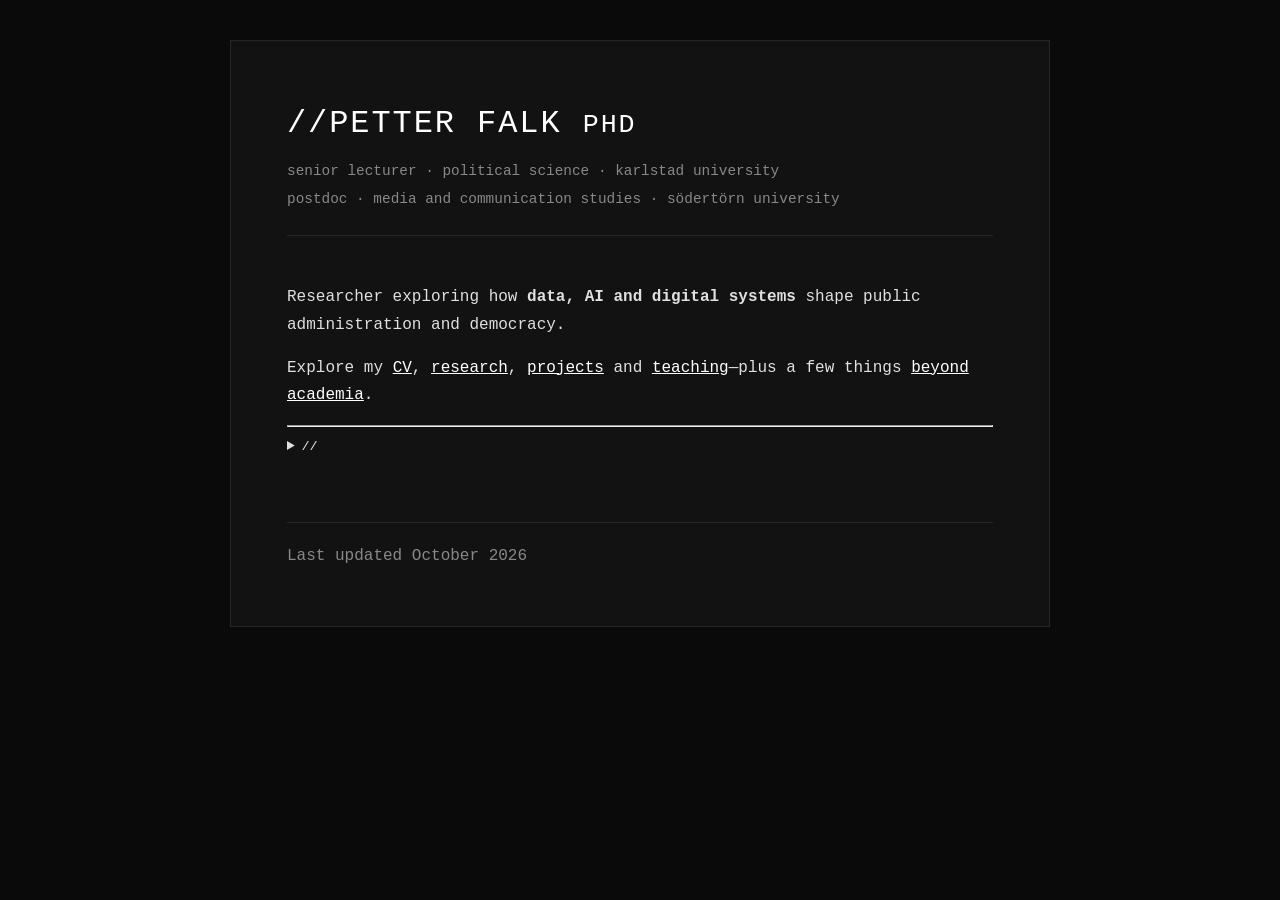
==== index.html @ 9364bfbf "Change summary text in index.html" ====
<!DOCTYPE html>
<html lang="en">
<head>
  <meta charset="UTF-8">
  <meta name="viewport" content="width=device-width, initial-scale=1">
  <title>Petter Falk</title>
  <link rel="stylesheet" href="style.css">
</head>
<body>
  <div class="container">

    <header>
      <h1>//Petter Falk <small class="degree">PhD</small></h1>
      <p>senior lecturer · political science · karlstad university</p>
      <p>postdoc · media and communication studies · södertörn university</p>
    </header>


    <div class="intro">
      <p>Researcher exploring how <strong>data, AI and digital systems</strong> shape public administration and democracy.</p>
      <p>Explore my <a href="cv.html">CV</a>, <a href="research.html">research</a>, <a href="projects.html">projects</a> and <a href="teaching.html">teaching</a>—plus a few things <a href="stuff.html">beyond academia</a>.</p>
    </div>

    <hr class="section-divider">

<details class="quote-reveal">
  <summary>//</summary>

  <blockquote class="quote">
   <p>I've always been the best<br>
    At sabotaging my success<br>
    Just when the target is in place<br>
    The gun explodes into my face</p>
  <cite>— <a href="https://www.youtube.com/watch?v=oAOV9drYVBA" target="_blank" rel="noopener">Ed Harcourt</a></cite>
  </blockquote>
</details>




    <footer>Last updated October 2026</footer>
  </div>
</body>
</html>
---- style.css ----
.quote-reveal summary {
  font-size: 0.85rem;
}/* ============
   CV – Gôtt mörkt tema
   ============ */

:root {
  --bg: #0a0a0a;
  --surface: #121212;
  --surface-2: #1a1a1a;
  --text: #e0e0e0;
  --muted: #888888;
  --accent: #d0d0d0;
  --border: #262626;
}

* { box-sizing: border-box; }

body {
  margin: 0;
  font-family: "Letter Gothic", "Letter Gothic Std", "Courier New", monospace;
  background: var(--bg);
  color: var(--text);
  line-height: 1.7;
  -webkit-font-smoothing: antialiased;
}

.container {
  max-width: 820px;
  margin: 40px auto;
  padding: 56px;
  background: var(--surface);
  border: 1px solid var(--border);
}

header {
  padding-bottom: 24px;
  margin-bottom: 48px;
  border-bottom: 1px solid var(--border);
}
h1 {
  margin: 0 0 8px;
  font-size: 2rem;
  font-weight: 400;
  letter-spacing: 0.06em;
  text-transform: uppercase;
  color: #ffffff;
}
header p { margin: 3px 0 0; color: var(--muted); font-size: 0.9rem; }

h2 {
  font-size: 1rem;
  font-weight: 700;
  text-transform: uppercase;
  letter-spacing: 0.15em;
  color: #ffffff;
  margin: 56px 0 20px;
  padding-bottom: 10px;
  border-bottom: 2px solid #e0e0e0;
}

a { color: #ffffff; text-decoration: underline; }
a:visited { color: #ffffff; }
a:hover { color: #e0e0e0; }

.entry {
  padding: 14px 0;
  margin-bottom: 8px;
  border-bottom: 1px solid var(--border);
}
.entry:last-of-type { border-bottom: none; }
.entry-head {
  display: flex;
  justify-content: space-between;
  align-items: baseline;
  gap: 16px;
  flex-wrap: wrap;
}
.entry-head strong { font-size: 1rem; font-weight: 400; color: #fff; }
.date {
  color: var(--muted);
  font-size: 0.85rem;
  white-space: nowrap;
  font-variant-numeric: tabular-nums;
}
.place { color: var(--muted); font-size: 0.85rem; margin: 3px 0; }
.entry p { margin: 4px 0; font-size: 0.9rem; }

table {
  width: 100%;
  border-collapse: collapse;
  margin-top: 12px;
  font-size: 0.85rem;
}
th, td {
  padding: 8px 10px;
  text-align: left;
  border-bottom: 1px solid var(--border);
}
th {
  font-weight: 400;
  text-transform: uppercase;
  letter-spacing: 0.12em;
  font-size: 0.75rem;
  color: var(--muted);
}

.note {
  color: var(--muted);
  font-size: 0.85rem;
  margin-top: 20px;
  padding-left: 16px;
  border-left: 2px solid var(--accent);
}

footer {
  margin-top: 64px;
  padding-top: 20px;
  border-top: 1px solid var(--border);
  color: var(--muted);

.site-nav {
  margin-bottom: 48px;
  font-size: 0.85rem;
}

.video iframe {
  border: 0;
}

.video-divider,
.section-divider {
  border: 0;
  border-top: 1px solid #e0e0e0;
}

.video-divider {
  margin: 25px 0;
}

.section-divider {
  margin: 48px 0;
}
.intro {
  max-width: 65ch;
  margin: 40px 0;
  padding-left: 20px;
  border-left: 3px solid currentColor;
  font-size: 1.1rem;
  line-height: 1.6;
}

.intro p {
  margin: 0 0 12px;
}

.intro p:last-child {
  margin-bottom: 0;
}
   .quote {
  position: relative;
  margin: 48px 0;
  padding: 12px 0 12px 28px;
  border-left: 2px solid var(--muted);
}

.quote::before {
  content: "“";
  display: block;
  height: 0.6em;
  color: var(--muted);
  font-size: 4rem;
  line-height: 1;
}

.quote p {
  margin: 24px 0 16px;
  font-size: 1.15rem;
  line-height: 2;
}

.quote cite {
  color: var(--muted);
  font-size: 0.85rem;
  font-style: normal;
}
   .quote-reveal {
  margin-top: 32px;
}
.quote-reveal summary {
  font-size: 0.75rem;
  color: #b0b0b0;        /* faded grey */
  cursor: pointer;
  outline: none;
  width: fit-content;    /* only the word itself is clickable */
}
 
.quote-reveal summary:hover {
  color: #777;           /* slightly darker on hover */
}
  .publist {
  padding-left: 1.6rem;
}

.publist li {
  line-height: 1.65;
  padding: 0 0 1rem 0.4rem;
  margin-bottom: 1rem;
  border-bottom: 1px solid #e0e0e0;
}

.publist li:last-child {
  border-bottom: none;
}

.publist a {
  overflow-wrap: anywhere;
}
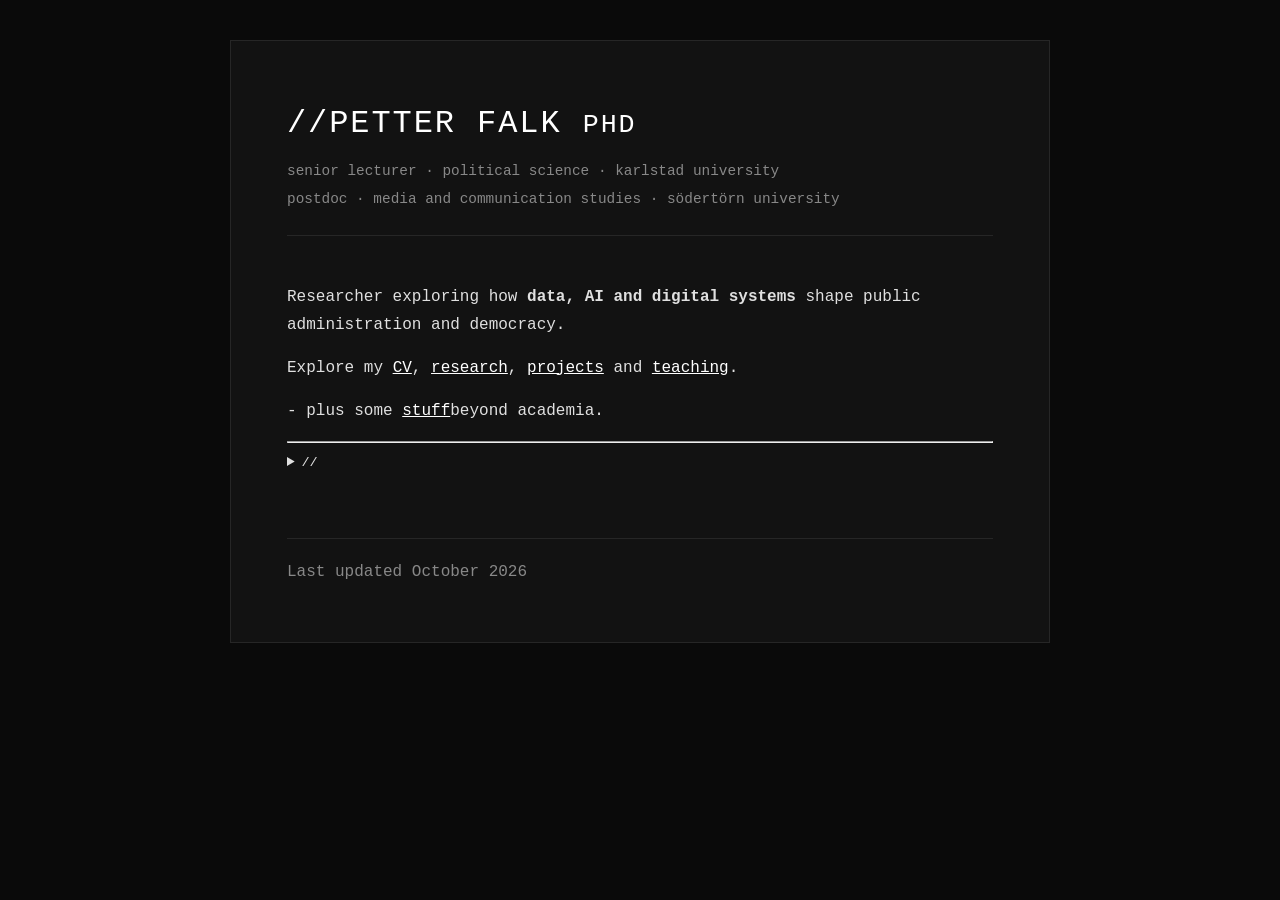
==== commit 347905c8: "Refactor introduction paragraph in index.html Removed extra text from the introduction paragraph and" ====
--- a/index.html
+++ b/index.html
@@ -18,7 +18,8 @@
 
     <div class="intro">
       <p>Researcher exploring how <strong>data, AI and digital systems</strong> shape public administration and democracy.</p>
-      <p>Explore my <a href="cv.html">CV</a>, <a href="research.html">research</a>, <a href="projects.html">projects</a> and <a href="teaching.html">teaching</a>—plus a few things <a href="stuff.html">beyond academia</a>.</p>
+      <p>Explore my <a href="cv.html">CV</a>, <a href="research.html">research</a>, <a href="projects.html">projects</a> and <a href="teaching.html">teaching</a>.</p>
+       <p> - plus some <a href="stuff.html">stuff</a>beyond academia.</p>
     </div>
 
     <hr class="section-divider">
--- a/style.css
+++ b/style.css
@@ -216,3 +216,7 @@
 .publist a {
   overflow-wrap: anywhere;
 }
+  .site-gif {
+  max-width: 100%;
+  height: auto;
+}
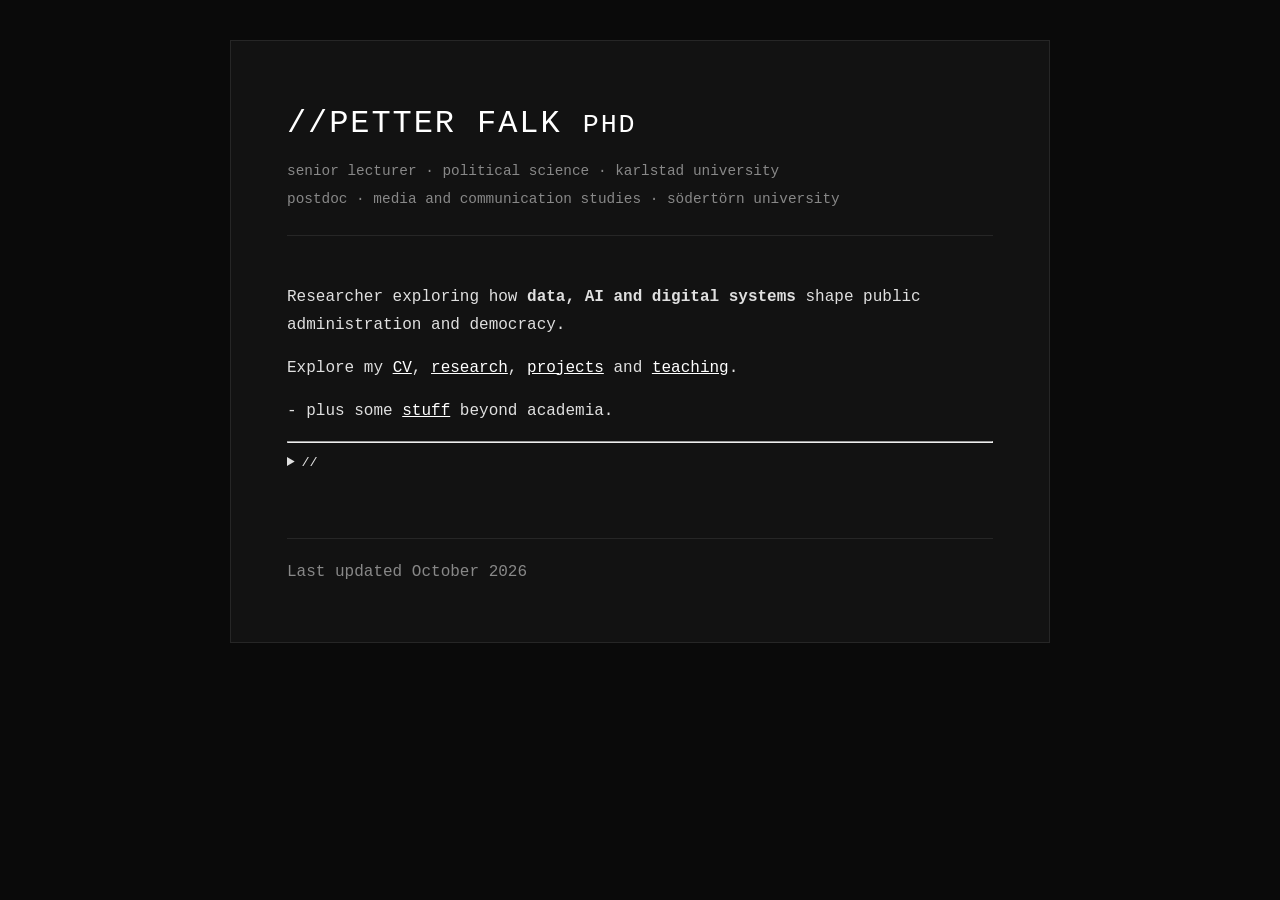
==== commit 46b02c12: "Fix HTML formatting in introduction paragraph" ====
--- a/index.html
+++ b/index.html
@@ -19,7 +19,7 @@
     <div class="intro">
       <p>Researcher exploring how <strong>data, AI and digital systems</strong> shape public administration and democracy.</p>
       <p>Explore my <a href="cv.html">CV</a>, <a href="research.html">research</a>, <a href="projects.html">projects</a> and <a href="teaching.html">teaching</a>.</p>
-       <p> - plus some <a href="stuff.html">stuff</a>beyond academia.</p>
+       <p> - plus some <a href="stuff.html">stuff</a> beyond academia.</p>
     </div>
 
     <hr class="section-divider">
--- a/style.css
+++ b/style.css
@@ -220,3 +220,114 @@
   max-width: 100%;
   height: auto;
 }
+/* Stuff page only */
+.stuff-page .container {
+  max-width: 900px;
+}
+
+.stuff-nav {
+  display: flex;
+  flex-wrap: wrap;
+  gap: 0.5rem 1.25rem;
+  margin-bottom: 3rem;
+  font-size: 0.9rem;
+}
+
+.stuff-nav a[aria-current="page"] {
+  font-weight: 700;
+  text-decoration-thickness: 2px;
+  text-underline-offset: 0.25em;
+}
+
+.stuff-header {
+  margin-bottom: 3rem;
+}
+
+.stuff-header h1 {
+  margin-bottom: 0.35rem;
+}
+
+.stuff-header p,
+.stuff-page .place,
+.stuff-page .section-intro {
+  opacity: 0.75;
+}
+
+.stuff-section {
+  padding: 2.5rem 0;
+  border-top: 1px solid #ddd;
+}
+
+.stuff-section h2 {
+  margin-top: 0;
+  margin-bottom: 1.5rem;
+}
+
+.stuff-entry,
+.stuff-section > p {
+  max-width: 70ch;
+  line-height: 1.7;
+}
+
+.stuff-page .entry-head {
+  display: flex;
+  flex-wrap: wrap;
+  align-items: baseline;
+  justify-content: space-between;
+  gap: 0.5rem 1rem;
+}
+
+.stuff-page .place {
+  margin-top: 0.25rem;
+}
+
+.stuff-links {
+  margin-top: 1.75rem;
+}
+
+.stuff-links h3 {
+  margin: 1.75rem 0 0.5rem;
+  font-size: 1rem;
+}
+
+.stuff-links ul {
+  padding-left: 1.25rem;
+}
+
+.stuff-links li + li {
+  margin-top: 0.5rem;
+}
+
+.stuff-page a {
+  overflow-wrap: anywhere;
+}
+
+.video-grid {
+  display: grid;
+  grid-template-columns: repeat(2, minmax(0, 1fr));
+  gap: 1.5rem;
+  margin-top: 1.75rem;
+}
+
+.stuff-page .video {
+  aspect-ratio: 16 / 9;
+  min-width: 0;
+}
+
+.stuff-page .video iframe {
+  display: block;
+  width: 100%;
+  height: 100%;
+  border: 0;
+}
+
+.stuff-page footer {
+  padding: 2rem 0;
+  border-top: 1px solid #ddd;
+}
+
+@media (max-width: 650px) {
+  .video-grid {
+    grid-template-columns: 1fr;
+  }
+}
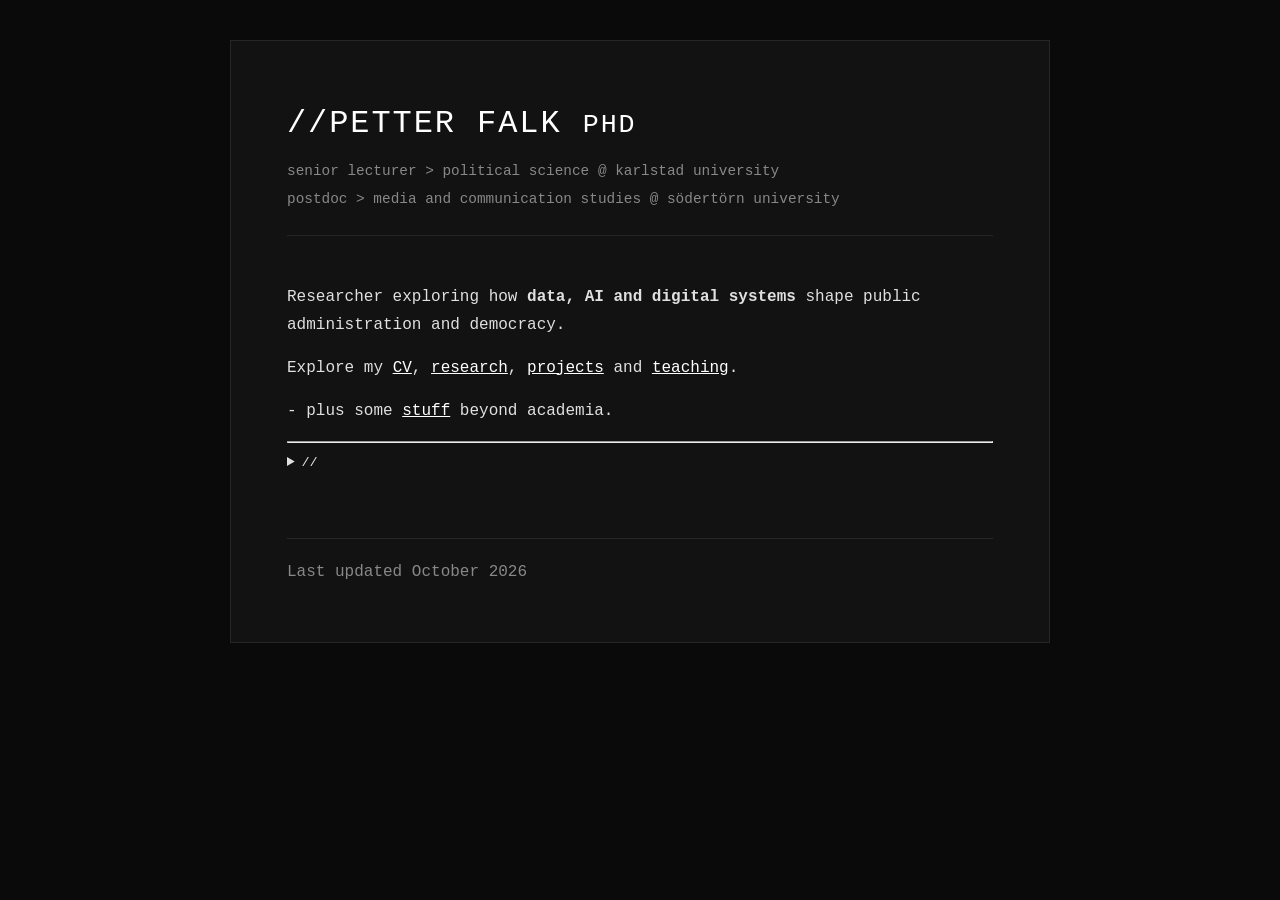
==== commit 5d62efe0: "Update job titles and affiliations formatting" ====
--- a/index.html
+++ b/index.html
@@ -11,8 +11,8 @@
 
     <header>
       <h1>//Petter Falk <small class="degree">PhD</small></h1>
-      <p>senior lecturer · political science · karlstad university</p>
-      <p>postdoc · media and communication studies · södertörn university</p>
+      <p>senior lecturer > political science @ karlstad university</p>
+      <p>postdoc > media and communication studies @ södertörn university</p>
     </header>
 
 
--- a/style.css
+++ b/style.css
@@ -331,3 +331,7 @@
     grid-template-columns: 1fr;
   }
 }
+  .publist {
+  list-style: none;
+  padding-left: 0;
+}
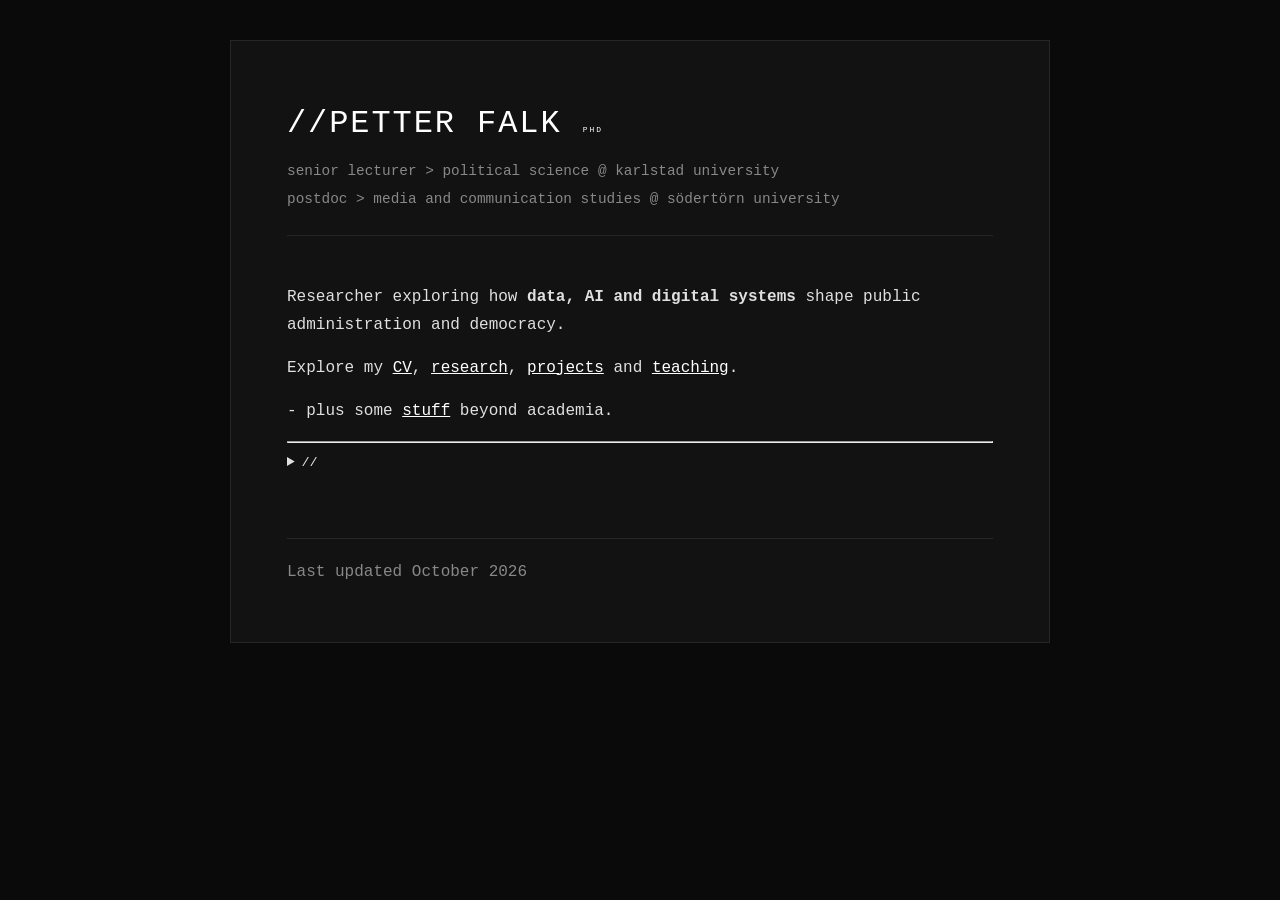
==== commit 6988dc03: "Update font size for degree in header Adjusted the font size of the degree in the header." ====
--- a/index.html
+++ b/index.html
@@ -10,7 +10,7 @@
   <div class="container">
 
     <header>
-      <h1>//Petter Falk <small class="degree">PhD</small></h1>
+      <h1>//Petter Falk <small class="degree" style="font-size: 0.25em;">PhD</small></h1>
       <p>senior lecturer > political science @ karlstad university</p>
       <p>postdoc > media and communication studies @ södertörn university</p>
     </header>
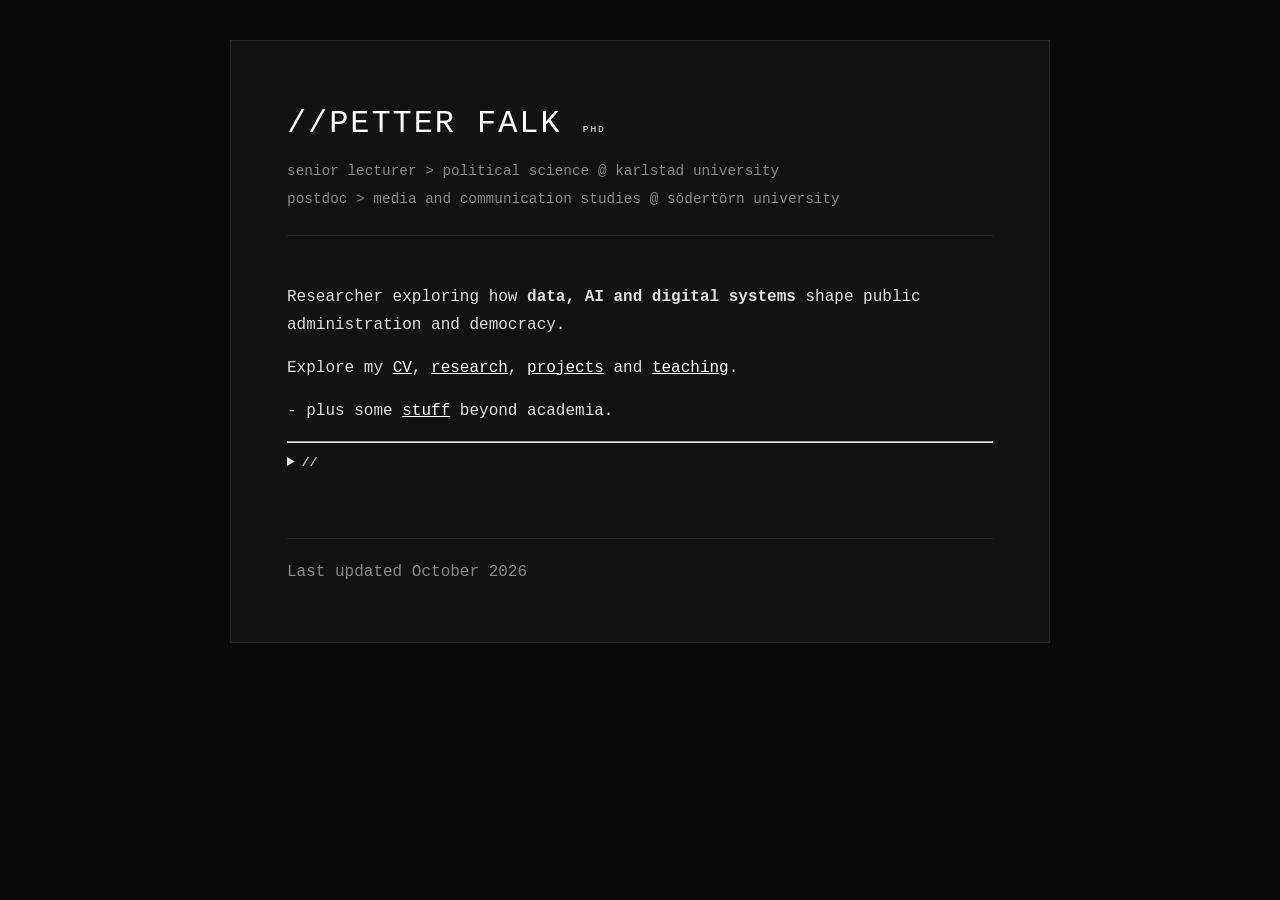
==== commit e7199401: "Increase font size of degree in header" ====
--- a/index.html
+++ b/index.html
@@ -10,7 +10,7 @@
   <div class="container">
 
     <header>
-      <h1>//Petter Falk <small class="degree" style="font-size: 0.25em;">PhD</small></h1>
+      <h1>//Petter Falk <small class="degree" style="font-size: 0.30em;">PhD</small></h1>
       <p>senior lecturer > political science @ karlstad university</p>
       <p>postdoc > media and communication studies @ södertörn university</p>
     </header>
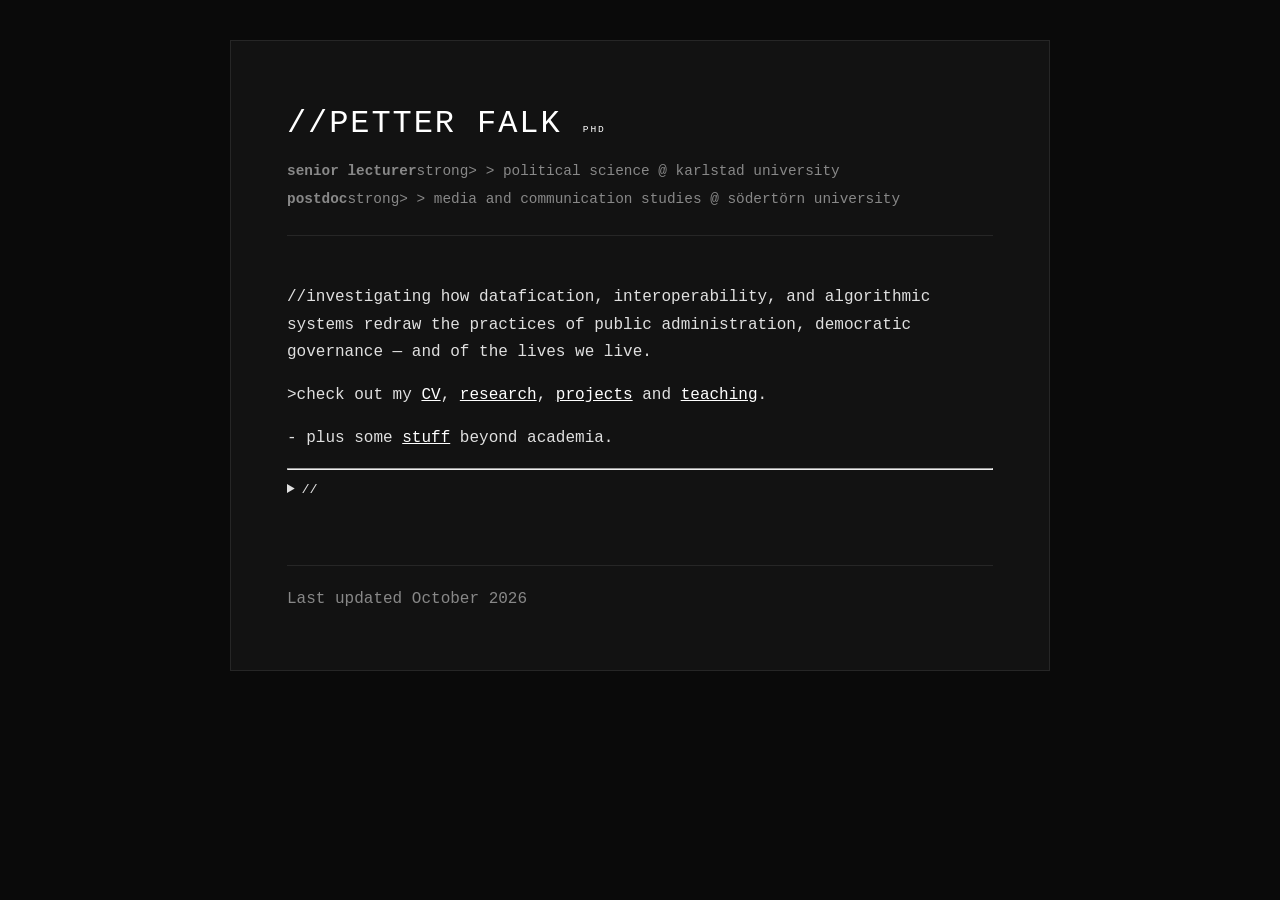
==== commit 18406677: "Enhance HTML content with bold titles and corrections Updated lecturer and postdoc titles to be bold" ====
--- a/index.html
+++ b/index.html
@@ -11,14 +11,14 @@
 
     <header>
       <h1>//Petter Falk <small class="degree" style="font-size: 0.30em;">PhD</small></h1>
-      <p>senior lecturer > political science @ karlstad university</p>
-      <p>postdoc > media and communication studies @ södertörn university</p>
+      <p><strong>senior lecturer</strong>strong> > political science @ karlstad university</p>
+      <p><strong>postdoc</strong>strong> > media and communication studies @ södertörn university</p>
     </header>
 
 
     <div class="intro">
-      <p>Researcher exploring how <strong>data, AI and digital systems</strong> shape public administration and democracy.</p>
-      <p>Explore my <a href="cv.html">CV</a>, <a href="research.html">research</a>, <a href="projects.html">projects</a> and <a href="teaching.html">teaching</a>.</p>
+      <p>//investigating how datafication, interoperability, and algorithmic systems redraw the practices of public administration, democratic governance — and of the lives we live.</p>
+      <p> >check out my <a href="cv.html">CV</a>, <a href="research.html">research</a>, <a href="projects.html">projects</a> and <a href="teaching.html">teaching</a>.</p>
        <p> - plus some <a href="stuff.html">stuff</a> beyond academia.</p>
     </div>
 
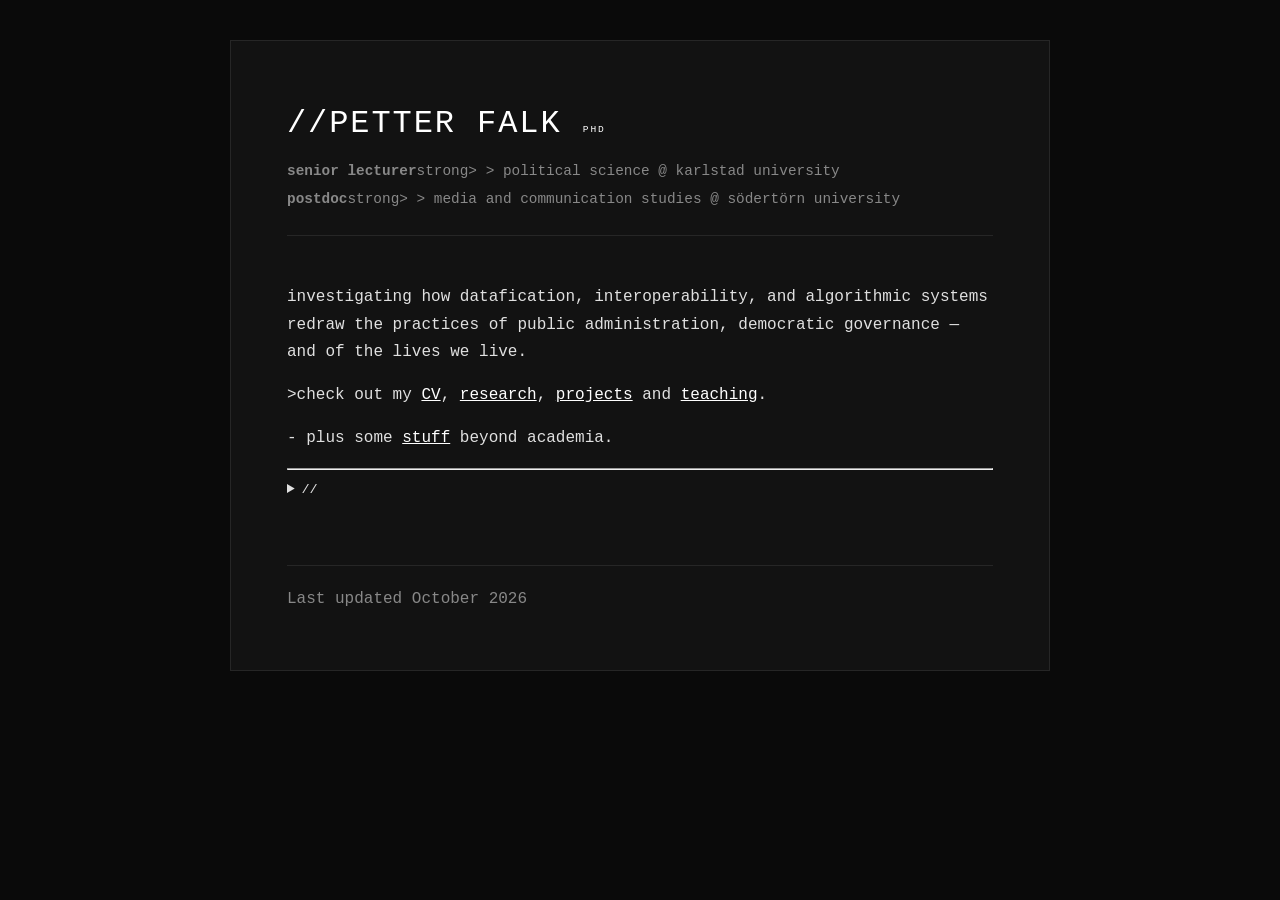
==== commit 29d5fe08: "Remove comment syntax from introductory paragraph" ====
--- a/index.html
+++ b/index.html
@@ -17,7 +17,7 @@
 
 
     <div class="intro">
-      <p>//investigating how datafication, interoperability, and algorithmic systems redraw the practices of public administration, democratic governance — and of the lives we live.</p>
+      <p>investigating how datafication, interoperability, and algorithmic systems redraw the practices of public administration, democratic governance — and of the lives we live.</p>
       <p> >check out my <a href="cv.html">CV</a>, <a href="research.html">research</a>, <a href="projects.html">projects</a> and <a href="teaching.html">teaching</a>.</p>
        <p> - plus some <a href="stuff.html">stuff</a> beyond academia.</p>
     </div>
